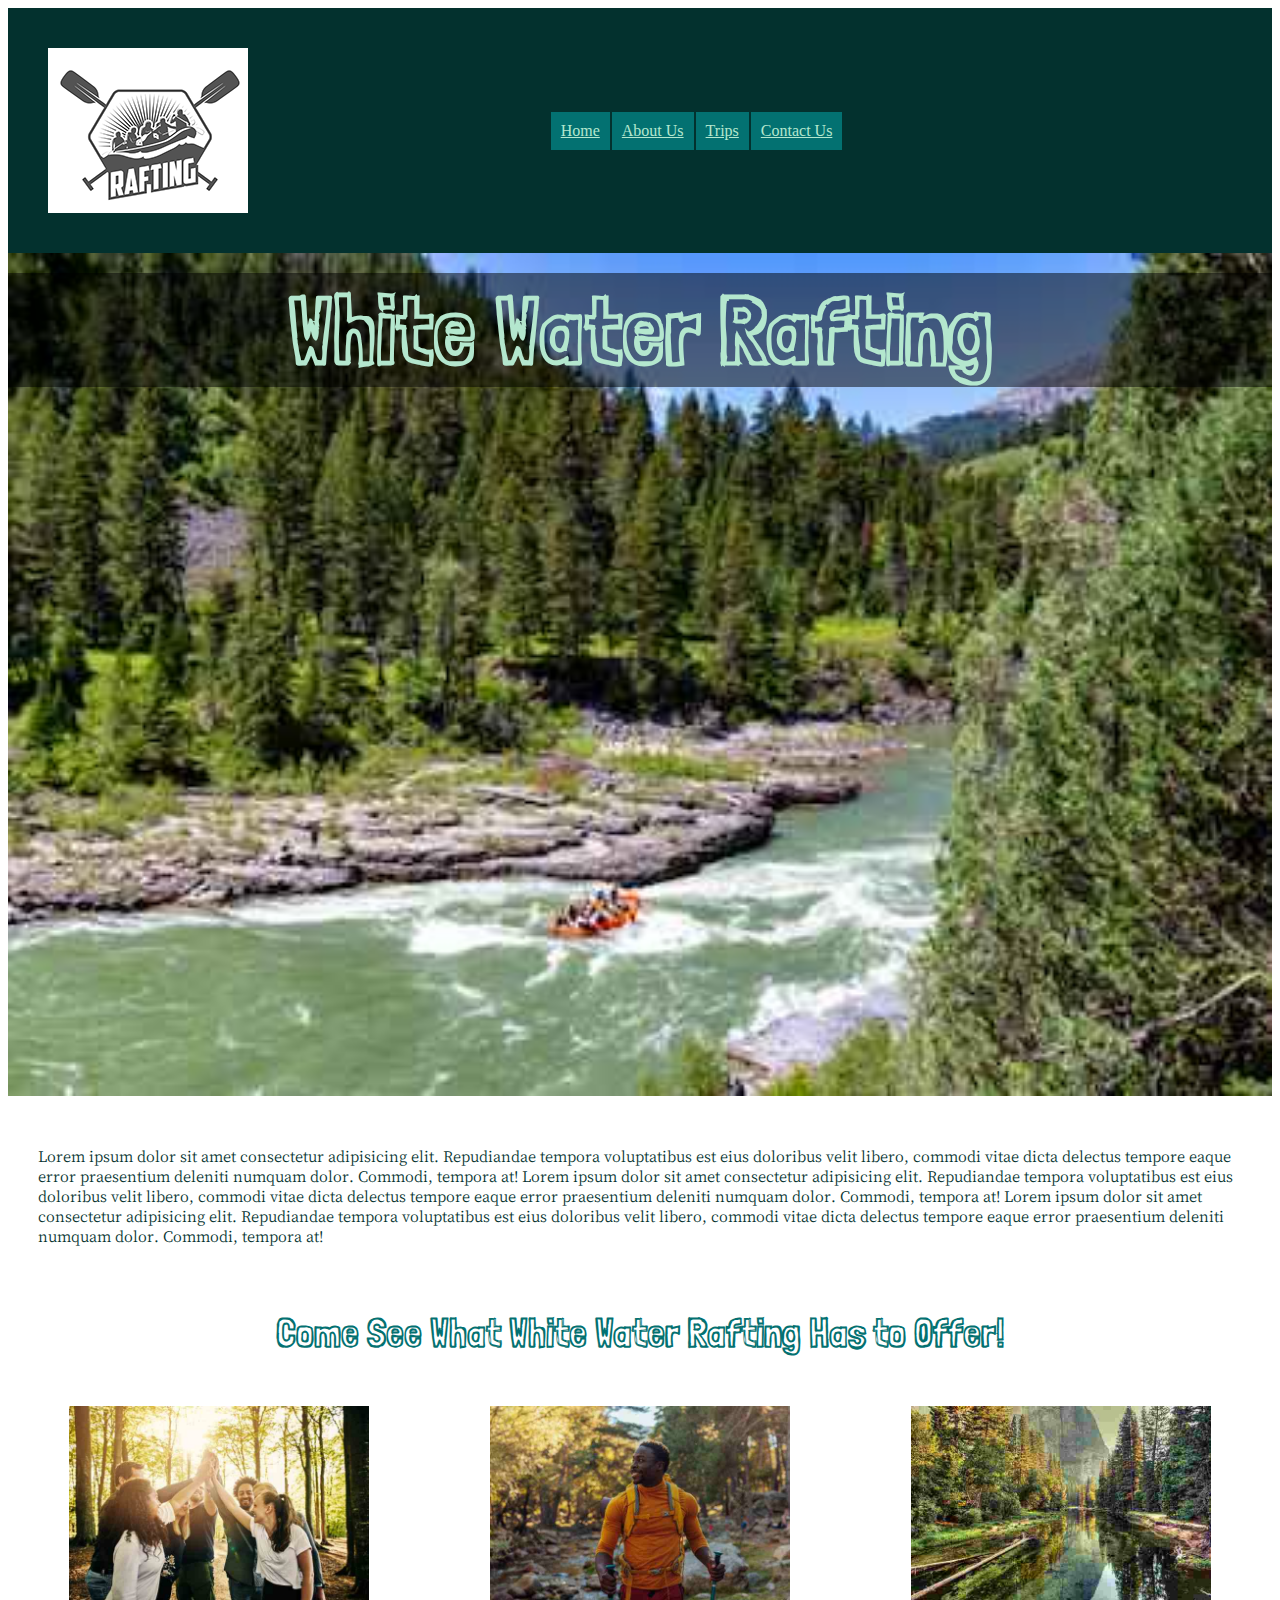
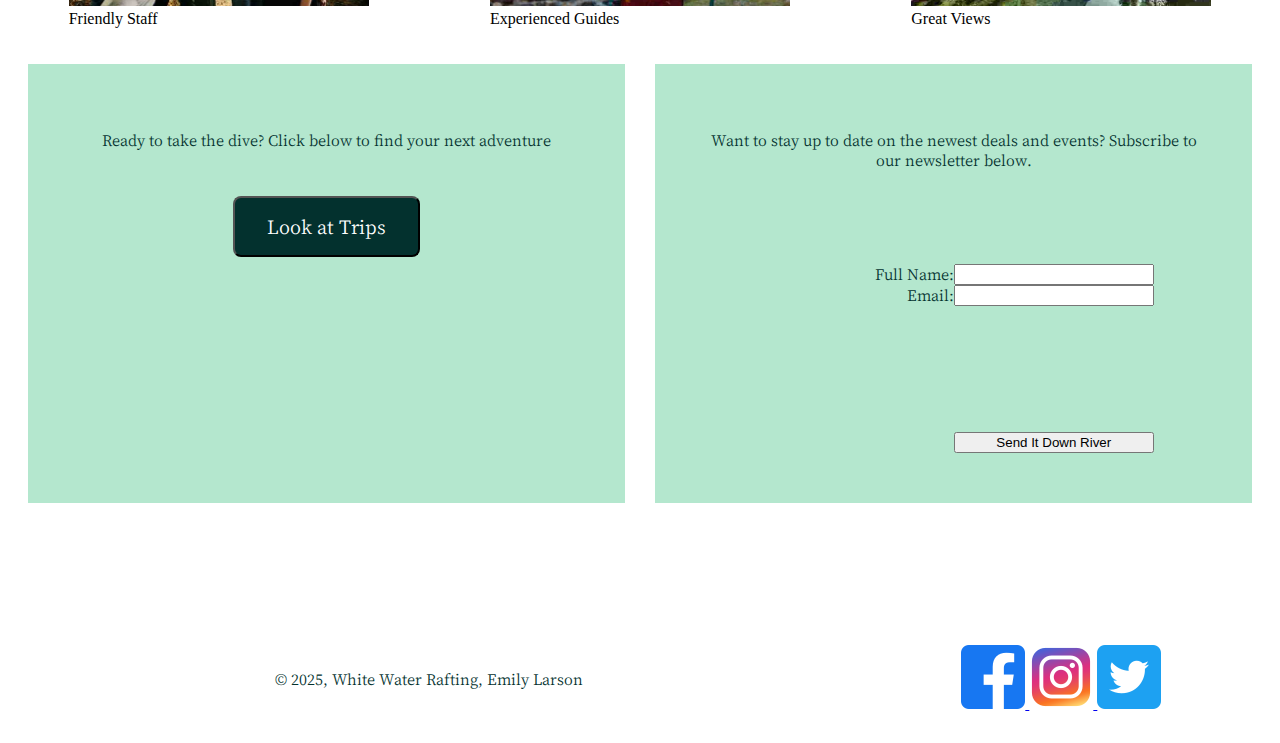
==== wwr/index.html @ aa125fae "built preliminary home and trips page" ====
<!DOCTYPE html>
<html lang="en">

<head>
    <meta charset="UTF-8">
    <meta name="viewport" content="width=device-width, initial-scale=1.0">
    <title>Home | White Water Rafting</title>
    <link rel="preconnect" href="https://fonts.googleapis.com">
    <link rel="preconnect" href="https://fonts.gstatic.com" crossorigin>
    <link href="https://fonts.googleapis.com/css2?family=Cactus+Classical+Serif&family=Londrina+Sketch&display=swap"
        rel="stylesheet">
    <link rel="stylesheet" href="styles/rafting.css">
</head>

<body>
    <header>
        <img class="logo" src="images/rafting-logo.png" alt="Logo">
        <nav class="links">
            <a href="index.html" class="hyperlink">Home</a>
            <a href="about.html" class="hyperlink">About Us</a>
            <a href="trips.html" class="hyperlink">Trips</a>
            <a href="contact.html" class="hyperlink">Contact Us</a>
        </nav>
    </header>
    <main>
        <div class="hero">
            <img class="banner" src="images/rafting-banner.jpg" alt="People Rafting">
            <h1 class="mainheader">White Water Rafting</h1>
            <p>Lorem ipsum dolor sit amet consectetur adipisicing elit. Repudiandae tempora voluptatibus est eius
                doloribus velit libero, commodi vitae dicta delectus tempore eaque error praesentium deleniti numquam
                dolor. Commodi, tempora at! Lorem ipsum dolor sit amet consectetur adipisicing elit. Repudiandae tempora
                voluptatibus est eius
                doloribus velit libero, commodi vitae dicta delectus tempore eaque error praesentium deleniti numquam
                dolor. Commodi, tempora at! Lorem ipsum dolor sit amet consectetur adipisicing elit. Repudiandae tempora
                voluptatibus est eius
                doloribus velit libero, commodi vitae dicta delectus tempore eaque error praesentium deleniti numquam
                dolor. Commodi, tempora at!</p>
        </div>
        <h2> Come See What White Water Rafting Has to Offer!</h2>

        <div class="introductions">
            <figure><img src="images/friendly-staff.jpg" width="300" alt="Photo of staff member">
                <figcaption>Friendly Staff <br></figcaption>
            </figure>
            <figure><img src="images/experienced-guides.jpg" width="300" alt="photo of staff member">
                <figcaption>Experienced Guides <br></figcaption>
            </figure>
            <figure><img src="images/great-views.jpg" width="300" alt="photo of staff member">
                <figcaption>Great Views <br></figcaption>
            </figure>
        </div>
        <div class="home-split">
            <element>
                <p class="textbox">Ready to take the dive? Click below to find your next adventure</p>
                <button class="big-button" onclick="location.href='trips.html'">Look at Trips</button>
            </element>
            <element>
                <p>Want to stay up to date on the newest deals and events? Subscribe to our newsletter below.</p><br>
                <form>
                    <label for="fullname" id="fullname-label">Full Name:</label>
                    <input type="text" id="fullname" name="fullname"><br>
                    <label for="email" id=email-label>Email:</label>
                    <input type="text" id="email" name="email">
                    <button>Send It Down River</button>
                </form>
            </element>
        </div>

    </main>
    <footer>
        <p class="reference"> &copy; 2025, White Water Rafting, Emily Larson </p>
        <nav class="socials">
            <a href="https://facebook.com">
                <img src="images/facebook.webp" alt="Facebook">
            </a>
            <a href="https://instagram.com">
                <img src="images/instagram.webp" alt="Twitter">
            </a>
            <a href="https://twitter.com">
                <img src="images/twitter.webp" alt="Instagram">
            </a>
        </nav>
    </footer>
</body>

</html>
---- wwr/styles/rafting.css ----
:root {
    --main-color: #03312e;
    --secondary-color: #b4e7ce;
    --accent-1: #037171;
    --accent-2: #9bdeac;
}

header {
    background: var(--main-color);
    display: grid;
    grid-template-columns: 2fr 1fr 4fr;
}

.logo {
    padding: 40px;
    justify-content: center;
    grid-column: 1/2;
}

.links {
    color: var(--secondary-color);
    background-color: transparent;
    grid-column: 3/4;
    display: flex;
    flex-wrap: wrap;
    align-items: center;
}

.hyperlink {
    color: var(--secondary-color);
    background-color: var(--accent-1);
    padding: 10px;
    border: 1px solid var(--main-color);
}

a:visited {
    color: var(--accent-2)
}

.hero {
    position: relative;
}

.banner {
    width: 100%;
    height: auto;

}

h1 {
    color: var(--secondary-color);

    font-family: 'londrina sketch', sans-serif;
    font-weight: 800;
    font-style: normal;
    font-size: 600%;
    width: 100%;
    z-index: 100;
    top: 20px;
    margin: auto;
    text-align: center;
    background: rgba(0, 0, 0, 0.5);

}

.mainheader {
    position: absolute;
}

article {
    position: absolute;
    border: 1px solid var(--main-color);
    background: var(--secondary-color);
    padding: 20px;
    bottom: 40px;
    left: 10px;
    right: 10px;

}

.headshot {
    width: 10%;
    float: right;

}

.history {
    display: grid;
    grid-template: 1fr 2fr / 3fr 2fr 3fr;
    grid-gap: 10px;
}

.lilo {
    grid-row: 1/2;
    grid-column: 2/3;
    place-self: center;
}

.stitch {
    grid-row: 2/3;
    padding-left: 10%;

}

.jumba {
    grid-row: 2/3;
    grid-column: 3/4;
    padding-right: 10%;

}

h2 {
    color: var(--accent-1);
    font-family: 'londrina sketch', sans-serif;
    font-weight: 600;
    font-size: 250%;
    text-align: center;

}

p {
    color: var(--main-color);
    font-family: 'cactus classical serif', serif;
    font-weight: 400;
    font-style: normal;
    padding: 30px;
}

.hp {
    /*display: grid;*/
    grid-template-rows: 1fr 1fr;
    grid-template-columns: 100%;
}

.hermione {
    /*grid-row: 1/2;
    grid-column: 1/2;*/
    width: 100%;
    text-align: center;

}

.ron {
    /* grid-row: 2/3;
    grid-column: 1/2;*/
    display: flex;
    flex-direction: row;
    justify-content: center;
    text-align: center;

}

footer {
    display: grid;
    grid-template-rows: 1fr;
    grid-template-columns: 2fr 1fr;
    padding-top: 100px;
}

.reference {
    justify-content: center;
    align-content: center;
    grid-column: 1/2;
    text-align: center;
}

.socials {
    grid-column: 2/3;
    text-align: center;
    justify-content: center;
    align-content: center;
}

.contact {
    display: grid;
    grid-template-columns: 1fr 1fr;

}

.contacttitle {
    grid-column: 1/3;
}

iframe {
    grid-column: 1/2;
    grid-row: 2/3;
    padding-left: 20%;
}

.contactinfo {
    grid-row: 2/3;
    grid-column: 2/3;
}

.introductions {
    display: flex;
    justify-content: space-around;

}

.title {
    align-self: flex-start;
    width: 100%;
    text-align: center;
}

form {

    display: grid;
    grid-template-columns: 1fr 1fr;
    grid-template-rows: 1fr 1fr 1fr 1fr 1fr 1fr 1fr 1fr 1fr;
    background: var(--secondary-color);
    /* text-align: center; */
    position: relative;
    color: var(--main-color);
    font-family: 'cactus classical serif', serif;
    font-weight: 400;
    font-style: normal;
    margin-left: 3rem;
    margin-right: 3rem;
    padding: 30px;
}

#fullname {
    grid-column: 2/3;
}

#fullname-label {
    text-align: right;
}

#email {
    grid-column: 2/3;
    grid-row: 2/3;
}

#email-label {
    grid-row: 2/3;
    text-align: right;
}

#purpose-label {
    grid-column: 1/2;
    grid-row: 3/4;
    text-align: right;
}

#general {
    grid-column: 2/3;
    grid-row: 4/5;
}

#reservation {
    grid-column: 2/3;
    grid-row: 5/6;
}

#website {
    grid-column: 2/3;
    grid-row: 6/7;
}

.radio-label {
    grid-column: 2/3;
    text-align: left;
}

#general-label {
    grid-row: 4/5;
}

#reservation-label {
    grid-row: 5/6;
}

#suggestion-label {
    grid-row: 6/7;
}

.subscribe-label {
    grid-column: 1/2;
    grid-row: 7/8;
    text-align: right;
}

#subscribe {
    grid-row: 7/8;
    grid-column: 2/3;
}

button {
    grid-row: 9/10;
    grid-column: 2/3;
}

.home-split {
    display: grid;
    grid-template-columns: 1fr 1fr;
    padding: 20px;
    gap: 30px;
}

element {
    background-color: #b4e7ce;
    padding: 20px;
    align-items: center;
    justify-content: center;
    text-align: center;
}

.big-button {
    padding: 16px 32px;
    /* bigger internal space */
    font-size: 1.25rem;
    /* larger text */
    border-radius: 8px;
    color: white;
    background-color: #03312e;
    font-family: 'cactus classical serif', serif;
    font-weight: 400;
    font-style: normal;
}

.blurb {
    display: grid;
    grid-template-columns: 1fr 4fr;
    gap: 30px;
    justify-content: center;
    border: #03312e 7px solid;
    margin: 30px;
}

.reverse-blurb {
    display: grid;
    grid-template-columns: 4fr 1fr;
    gap: 30px;
    border: #03312e 7px solid;
    margin: 30px;
}

.blurb-image {
    display: flex;
    justify-content: center;
    align-items: center;
    padding: 10px;
}
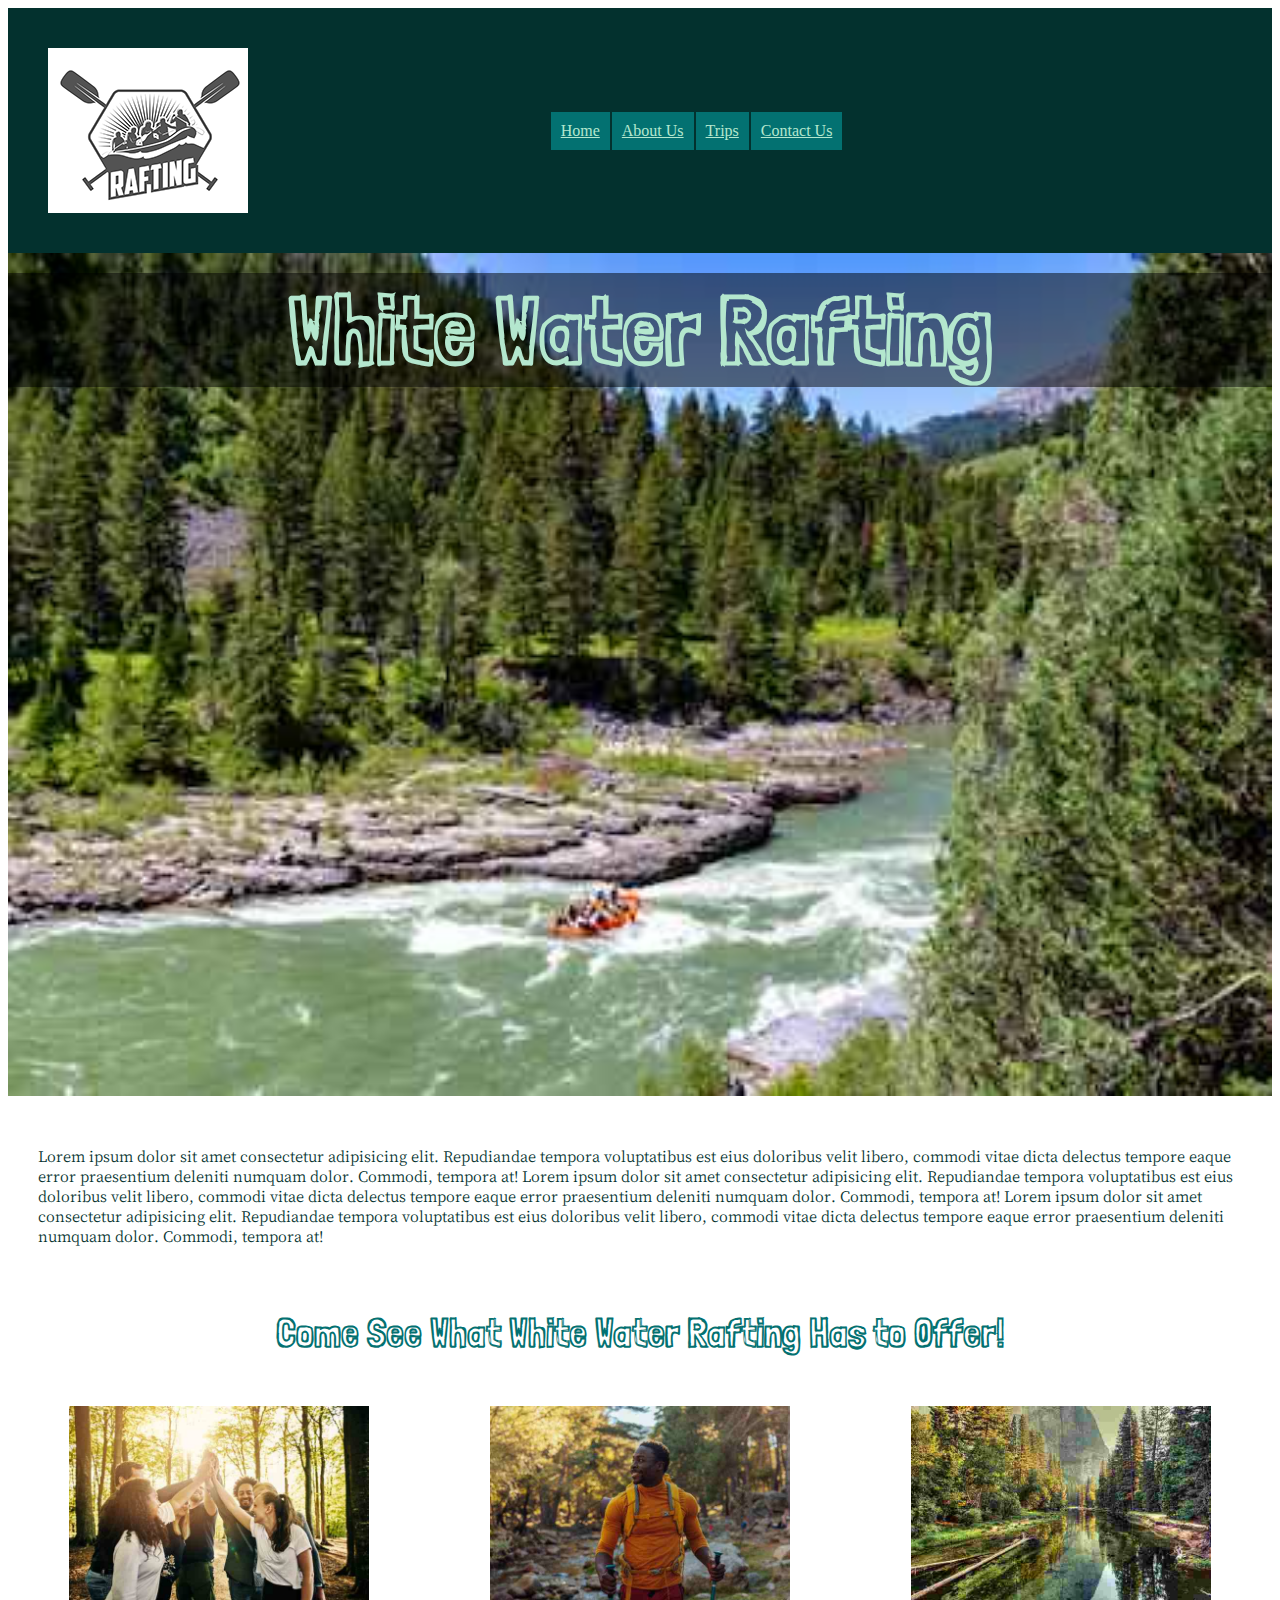
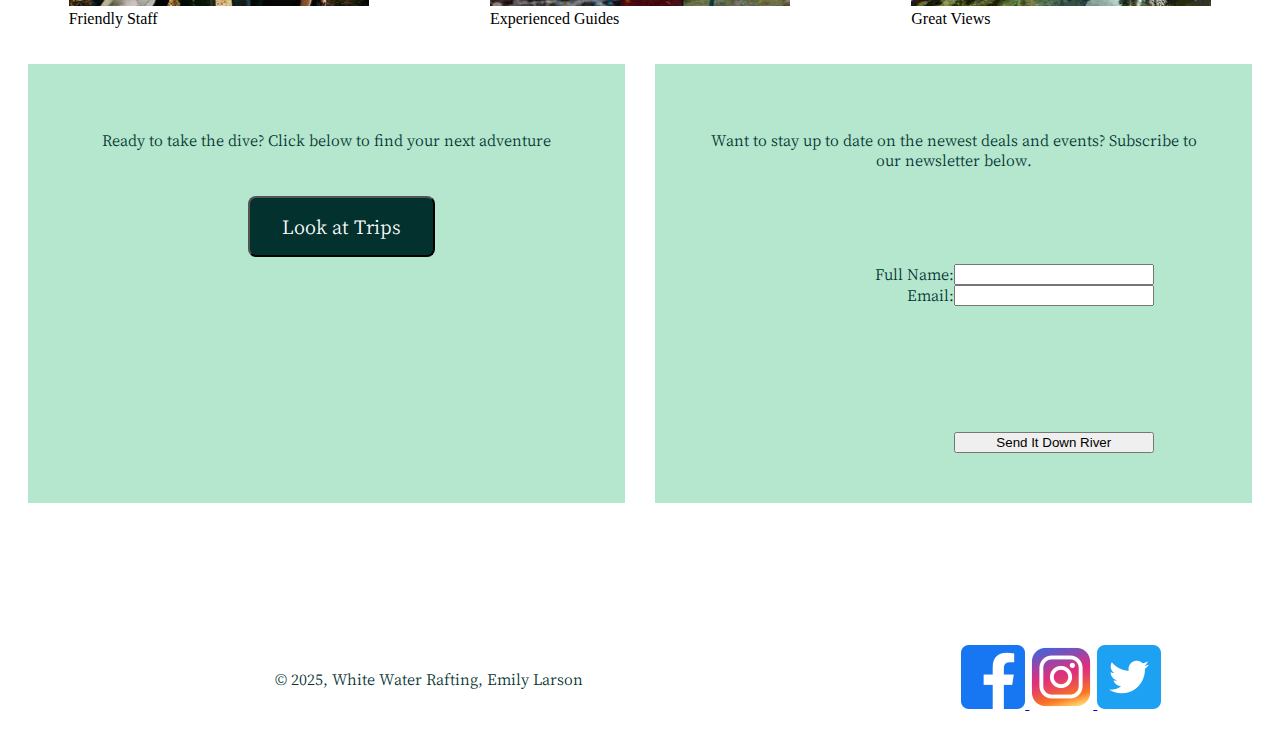
==== commit ee3b0b42: "changed element name" ====
--- a/wwr/index.html
+++ b/wwr/index.html
@@ -50,11 +50,11 @@
             </figure>
         </div>
         <div class="home-split">
-            <element>
+            <section>
                 <p class="textbox">Ready to take the dive? Click below to find your next adventure</p>
                 <button class="big-button" onclick="location.href='trips.html'">Look at Trips</button>
-            </element>
-            <element>
+            </section>
+            <section>
                 <p>Want to stay up to date on the newest deals and events? Subscribe to our newsletter below.</p><br>
                 <form>
                     <label for="fullname" id="fullname-label">Full Name:</label>
@@ -63,7 +63,7 @@
                     <input type="text" id="email" name="email">
                     <button>Send It Down River</button>
                 </form>
-            </element>
+            </section>
         </div>
 
     </main>
--- a/wwr/styles/rafting.css
+++ b/wwr/styles/rafting.css
@@ -300,7 +300,7 @@
     gap: 30px;
 }
 
-element {
+section {
     background-color: #b4e7ce;
     padding: 20px;
     align-items: center;
@@ -319,6 +319,9 @@
     font-family: 'cactus classical serif', serif;
     font-weight: 400;
     font-style: normal;
+    place-items: center;
+    margin-left: 30px;
+    margin-bottom: 20px;
 }
 
 .blurb {
@@ -343,4 +346,50 @@
     justify-content: center;
     align-items: center;
     padding: 10px;
+}
+
+caption {
+    color: var(--main-color);
+    font-family: 'londrina sketch', sans-serif;
+    font-weight: 600;
+    font-size: 250%;
+    text-align: center;
+}
+
+.split {
+    display: grid;
+    grid-template-columns: 3fr 1fr;
+}
+
+table {
+    background-color: #b4e7ce;
+    border: 3px solid var(--main-color);
+    font-family: 'cactus classical serif', serif;
+    font-weight: 400;
+    font-style: normal;
+    margin: 10px;
+}
+
+thead {
+    background-color: #03312e;
+    color: white;
+}
+
+/* .column {
+    border: 3px solid var(--main-color);
+} */
+
+th:nth-child(2) {
+    border-left: 3px solid var(--main-color);
+    border-right: 3px solid var(--main-color)
+}
+
+th,
+td {
+    width: 33%
+}
+
+sidebar {
+    background: var(--secondary-color);
+    border: 10px double var(--accent-1);
 }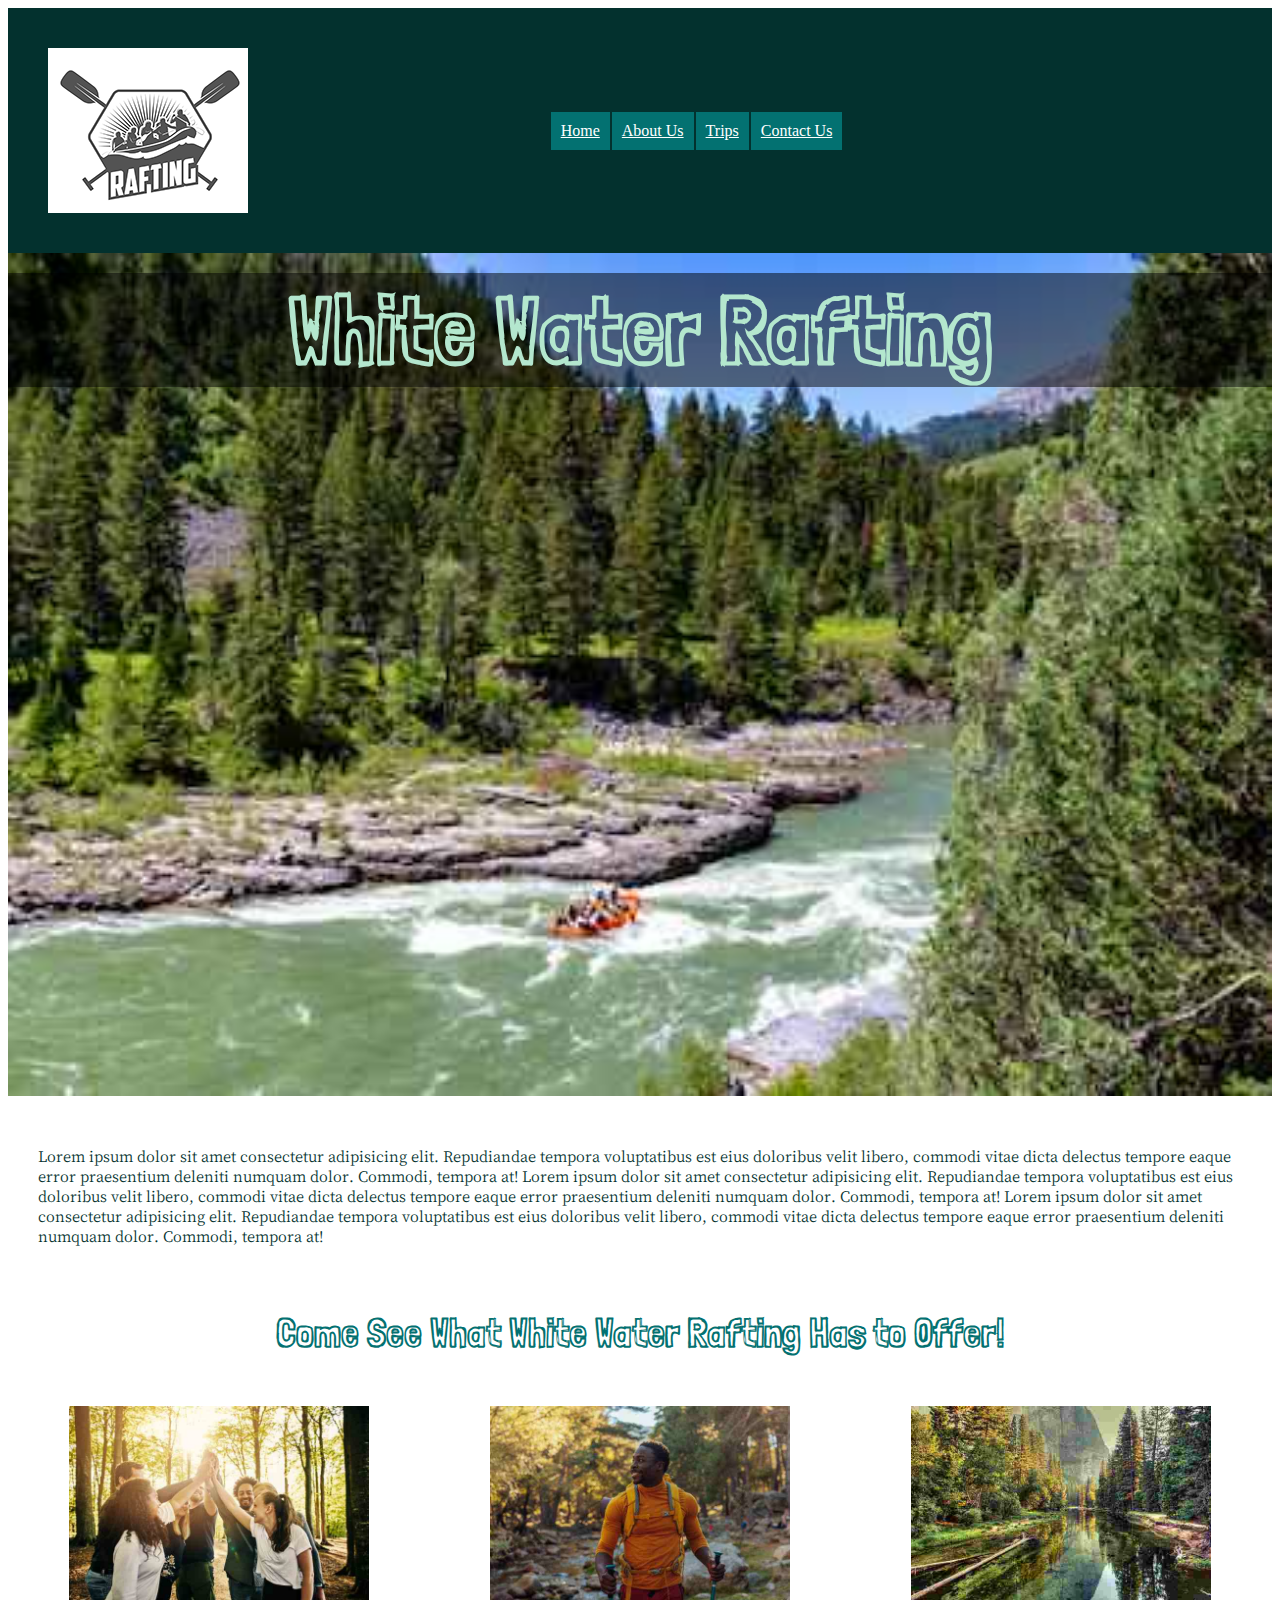
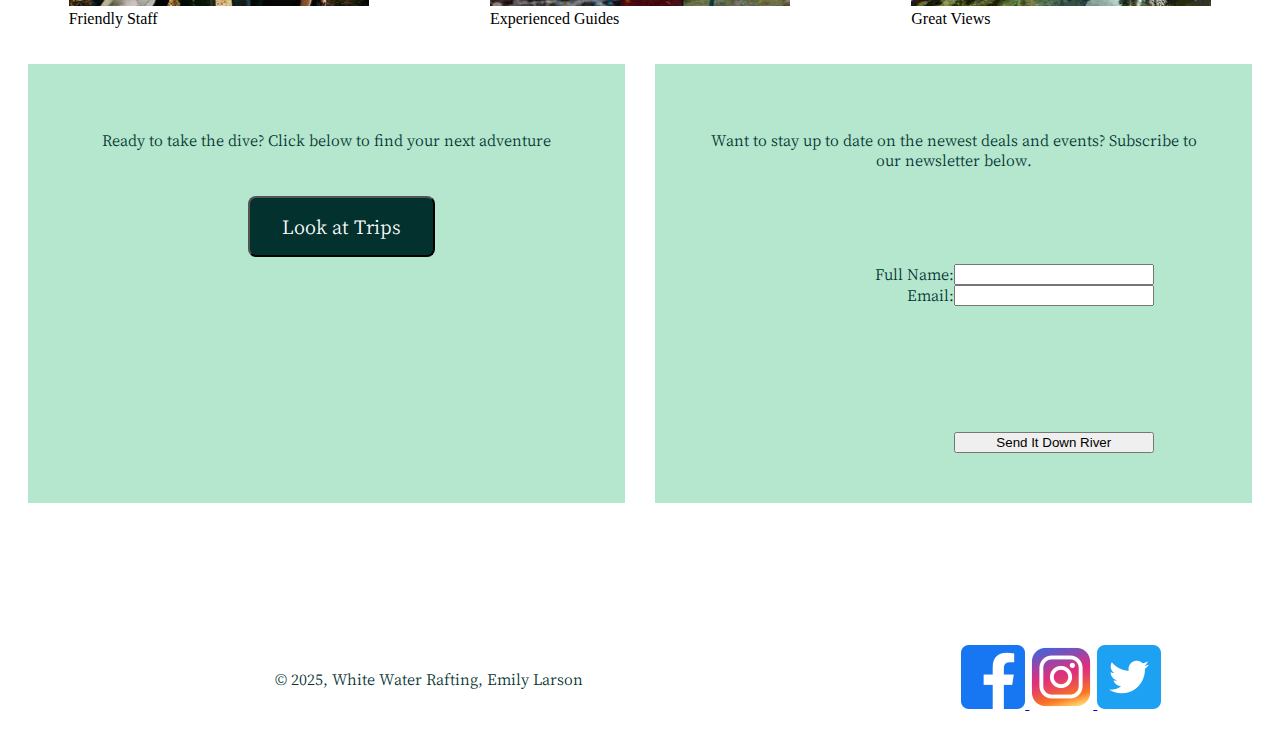
==== commit cc49bd35: "Finished adding metadata" ====
--- a/wwr/index.html
+++ b/wwr/index.html
@@ -4,6 +4,9 @@
 <head>
     <meta charset="UTF-8">
     <meta name="viewport" content="width=device-width, initial-scale=1.0">
+    <meta name="description"
+        content="Come see what our rafting tours can offer you. Look at trips or sign up for our newsletter">
+    <meta name="author" content="Emily Larson">
     <title>Home | White Water Rafting</title>
     <link rel="preconnect" href="https://fonts.googleapis.com">
     <link rel="preconnect" href="https://fonts.gstatic.com" crossorigin>
--- a/wwr/styles/rafting.css
+++ b/wwr/styles/rafting.css
@@ -27,14 +27,14 @@
 }
 
 .hyperlink {
-    color: var(--secondary-color);
+    color: white;
     background-color: var(--accent-1);
     padding: 10px;
     border: 1px solid var(--main-color);
 }
 
 a:visited {
-    color: var(--accent-2)
+    color: white;
 }
 
 .hero {
